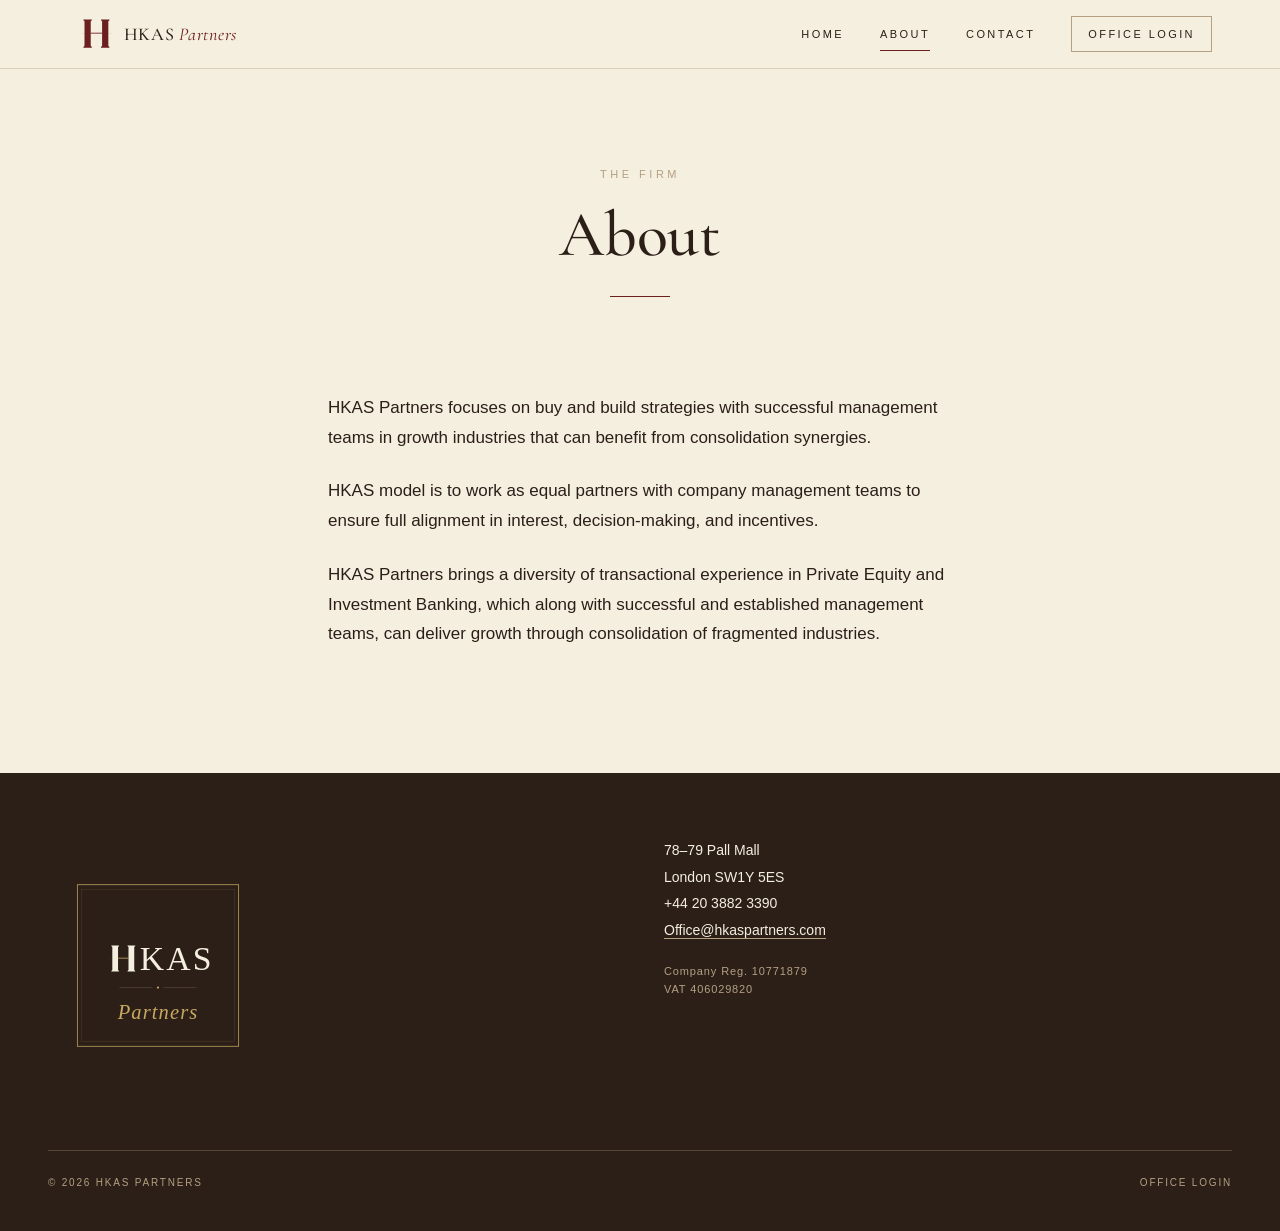
==== about.html @ 57da315a "Add files via upload" ====
<!DOCTYPE html>
<html lang="en">
<head>
<meta charset="UTF-8">
<title>About — HKAS Partners</title>
<meta name="viewport" content="width=device-width, initial-scale=1">
<meta name="description" content="About HKAS Partners — boutique private equity focused on buy-and-build with successful management teams.">
<link rel="icon" type="image/svg+xml" href="assets/favicon.svg">
<link rel="icon" type="image/png" href="assets/favicon.png">
<link rel="stylesheet" href="assets/style.css">
</head>
<body>

<header class="site-header">
  <div class="header-inner">
    <a href="index.html" class="brand" aria-label="HKAS Partners — Home">
      <img src="assets/monogram.svg" alt="" class="mark" aria-hidden="true">
      <span class="brand-name">HKAS <em>Partners</em></span>
    </a>
    <nav class="primary">
      <a href="index.html">Home</a>
      <a href="about.html" class="active">About</a>
      <a href="contact.html">Contact</a>
      <a href="https://o.hkaspartners.com" class="portal" target="_blank" rel="noopener">Office Login</a>
    </nav>
  </div>
</header>

<main>

  <section class="page-head">
    <div class="eyebrow">The firm</div>
    <h1>About</h1>
    <div class="rule"></div>
  </section>

  <section class="prose">
    <p>HKAS Partners focuses on buy and build strategies with successful management teams in growth industries that can benefit from consolidation synergies.</p>

    <p>HKAS model is to work as equal partners with company management teams to ensure full alignment in interest, decision-making, and incentives.</p>

    <p>HKAS Partners brings a diversity of transactional experience in Private Equity and Investment Banking, which along with successful and established management teams, can deliver growth through consolidation of fragmented industries.</p>
  </section>

</main>

<footer class="site-footer">
  <div class="footer-inner">
    <div class="footer-brand">
      <img src="assets/badge-inverted.svg" alt="HKAS Partners" class="badge">
    </div>
    <div class="footer-info">
      78–79 Pall Mall<br>
      London SW1Y 5ES<br>
      +44 20 3882 3390<br>
      <a href="mailto:Office@hkaspartners.com" style="color: var(--vellum); border-bottom: 0.5px solid var(--stone);">Office@hkaspartners.com</a>
      <div class="meta">
        Company Reg. 10771879<br>
        VAT 406029820
      </div>
    </div>
  </div>
  <div class="footer-bar">
    <span>© 2026 HKAS Partners</span>
    <a href="https://o.hkaspartners.com" target="_blank" rel="noopener">Office Login</a>
  </div>
</footer>

</body>
</html>
---- assets/style.css ----
/* HKAS Partners — Site Styles
   Logo: box badge (H monogram + KAS + Partners). Body: Helvetica Neue / Arial.
   Display: Cormorant Garamond. */

@import url('https://fonts.googleapis.com/css2?family=Cormorant+Garamond:wght@400;500&display=swap');

:root {
  --vellum:        #F5EFE0;
  --vellum-light:  #FAF7EF;
  --oxblood:       #6B1F1F;
  --oxblood-deep:  #4A1212;
  --espresso:      #2B1F18;
  --stone:         #B5A082;
  --gold:          #C9A961;

  --serif: 'Cormorant Garamond', 'EB Garamond', Georgia, serif;
  --sans:  'Helvetica Neue', Helvetica, Arial, sans-serif;
  --mono:  'SF Mono', 'Courier New', monospace;
}

* { box-sizing: border-box; }
html, body { margin: 0; padding: 0; }
body {
  background: var(--vellum);
  color: var(--espresso);
  font-family: var(--sans);
  font-size: 16px;
  line-height: 1.65;
  -webkit-font-smoothing: antialiased;
  -moz-osx-font-smoothing: grayscale;
}

a { color: var(--oxblood); text-decoration: none; transition: color 0.18s ease; }
a:hover { color: var(--oxblood-deep); }

/* ---------- Header ---------- */
.site-header {
  position: sticky; top: 0; z-index: 50;
  background: var(--vellum);
  border-bottom: 0.5px solid rgba(181, 160, 130, 0.4);
}
.header-inner {
  max-width: 1240px;
  margin: 0 auto;
  padding: 14px 48px;
  display: flex;
  align-items: center;
  justify-content: space-between;
}
.brand {
  display: flex;
  align-items: center;
  gap: 12px;
  line-height: 1;
}
.brand img.mark { height: 40px; width: auto; display: block; }
.brand-name {
  font-family: var(--serif);
  font-size: 18px;
  font-weight: 500;
  letter-spacing: 0.04em;
  color: var(--espresso);
}
.brand-name em { font-style: italic; font-weight: 400; color: var(--oxblood); }

nav.primary { display: flex; gap: 36px; align-items: center; }
nav.primary a {
  font-family: var(--sans);
  font-size: 11px;
  letter-spacing: 0.22em;
  text-transform: uppercase;
  color: var(--espresso);
  padding: 8px 0;
  position: relative;
  white-space: nowrap;
  font-weight: 400;
}
nav.primary a:hover { color: var(--oxblood); }
nav.primary a.active::after {
  content: '';
  position: absolute;
  left: 0; right: 0; bottom: 0;
  height: 0.6px;
  background: var(--oxblood);
}
nav.primary a.portal {
  border: 0.5px solid var(--stone);
  padding: 8px 16px;
  border-radius: 0;
  white-space: nowrap;
}
nav.primary a.portal:hover {
  background: var(--espresso);
  color: var(--vellum);
  border-color: var(--espresso);
}

/* ---------- Hero ---------- */
.hero {
  position: relative;
  overflow: hidden;
  min-height: 80vh;
  display: flex;
  flex-direction: column;
  justify-content: center;
  align-items: center;
  padding: 90px 48px 80px;
  text-align: center;
  color: var(--vellum);
  background: #1a1410;
}
.hero-slides { position: absolute; inset: 0; z-index: 0; }
.hero-slide {
  position: absolute;
  inset: 0;
  background-size: cover;
  background-position: center;
  background-repeat: no-repeat;
  opacity: 0;
  transition: opacity 1.6s ease-in-out;
}
.hero-slide.active { opacity: 1; }
.hero-slide[data-slide="3"] { background-position: center 35%; }
.hero-overlay {
  position: absolute;
  inset: 0;
  background: linear-gradient(180deg, rgba(43, 31, 24, 0.15) 0%, rgba(43, 31, 24, 0.35) 100%);
  z-index: 1;
}
.hero-content {
  position: relative;
  z-index: 2;
  display: flex;
  flex-direction: column;
  align-items: center;
  max-width: 720px;
}
.hero img.badge {
  width: 340px;
  height: auto;
  margin: 0 auto 28px;
  filter: drop-shadow(0 12px 40px rgba(0,0,0,0.55));
}
.hero .tagline {
  max-width: 600px;
  margin: 0 auto;
  font-family: var(--serif);
  font-size: 22px;
  line-height: 1.45;
  font-style: italic;
  color: var(--vellum);
  font-weight: 400;
  text-shadow: 0 1px 8px rgba(0,0,0,0.5);
}
.hero-rule {
  width: 60px; height: 0.6px;
  background: var(--gold);
  margin: 32px auto 0;
  opacity: 0.85;
}

/* ---------- Page heads (About, Contact) ---------- */
.page-head {
  padding: 96px 48px 56px;
  text-align: center;
}
.page-head .eyebrow {
  font-family: var(--sans);
  font-size: 11px;
  letter-spacing: 0.32em;
  text-transform: uppercase;
  color: var(--stone);
  margin-bottom: 18px;
}
.page-head h1 {
  font-family: var(--serif);
  font-weight: 500;
  font-size: clamp(40px, 5vw, 64px);
  margin: 0;
  color: var(--espresso);
  letter-spacing: -0.005em;
  line-height: 1.05;
}
.page-head .rule {
  width: 60px; height: 0.6px;
  background: var(--oxblood);
  margin: 28px auto 0;
}

/* ---------- Section ---------- */
section.prose {
  max-width: 720px;
  margin: 0 auto;
  padding: 40px 48px 100px;
}
section.prose p {
  font-size: 17px;
  line-height: 1.75;
  color: var(--espresso);
  margin: 0 0 24px;
}

/* ---------- Principles strip ---------- */
.principles {
  background: var(--vellum-light);
  border-top: 0.5px solid rgba(181, 160, 130, 0.4);
  border-bottom: 0.5px solid rgba(181, 160, 130, 0.4);
  padding: 80px 48px;
}
.principles-inner {
  max-width: 1180px;
  margin: 0 auto;
  display: grid;
  grid-template-columns: repeat(3, 1fr);
  gap: 64px;
}
.principles .num {
  font-family: var(--serif);
  font-size: 14px;
  color: var(--stone);
  margin-bottom: 8px;
  letter-spacing: 0.04em;
}
.principles h3 {
  font-family: var(--sans);
  font-size: 11px;
  letter-spacing: 0.24em;
  text-transform: uppercase;
  color: var(--oxblood);
  margin: 0 0 14px;
  font-weight: 500;
}
.principles p {
  font-size: 15px;
  line-height: 1.65;
  color: var(--espresso);
  margin: 0;
}

/* ---------- Contact ---------- */
.contact-inner {
  max-width: 720px;
  margin: 0 auto;
  padding: 0 48px 96px;
}
.contact-grid {
  display: grid;
  grid-template-columns: 1fr;
  gap: 8px;
  margin: 0 0 56px;
  text-align: center;
}
.contact-grid a {
  font-family: var(--serif);
  font-size: 22px;
}
.contact-grid span {
  font-family: var(--serif);
  font-size: 18px;
}
.contact-grid .label {
  font-family: var(--sans);
  font-size: 10px;
  letter-spacing: 0.28em;
  text-transform: uppercase;
  color: var(--stone);
  margin-bottom: 4px;
  margin-top: 18px;
}

form.contact-form { display: flex; flex-direction: column; gap: 16px; }
form.contact-form .label {
  font-family: var(--sans);
  font-size: 10px;
  letter-spacing: 0.22em;
  text-transform: uppercase;
  color: var(--stone);
  margin-bottom: 4px;
}
form.contact-form input,
form.contact-form textarea {
  width: 100%;
  padding: 14px 0 12px;
  border: 0;
  border-bottom: 0.5px solid rgba(181, 160, 130, 0.6);
  background: transparent;
  font-family: var(--sans);
  font-size: 16px;
  color: var(--espresso);
  outline: none;
  transition: border-color 0.2s ease;
}
form.contact-form input:focus,
form.contact-form textarea:focus { border-bottom-color: var(--oxblood); }
form.contact-form textarea { resize: vertical; min-height: 120px; padding-top: 14px; }
form.contact-form ::placeholder { color: var(--stone); opacity: 0.7; }

form.contact-form button {
  margin-top: 16px;
  padding: 14px 28px;
  background: var(--espresso);
  color: var(--vellum);
  border: 0;
  font-family: var(--sans);
  font-size: 11px;
  letter-spacing: 0.28em;
  text-transform: uppercase;
  cursor: pointer;
  align-self: flex-start;
  transition: background 0.2s ease;
}
form.contact-form button:hover { background: var(--oxblood); }

/* ---------- Footer ---------- */
.site-footer {
  background: var(--espresso);
  color: var(--vellum);
  padding: 64px 48px 40px;
}
.footer-inner {
  max-width: 1240px;
  margin: 0 auto;
  display: grid;
  grid-template-columns: 1fr 1fr;
  gap: 48px;
  align-items: start;
}
.footer-brand img.badge {
  max-width: 220px;
  width: 100%;
  height: auto;
  display: block;
}

.footer-info { font-family: var(--sans); color: var(--vellum); line-height: 1.9; font-size: 14px; }
.footer-info .meta { font-size: 11px; letter-spacing: 0.08em; color: var(--stone); margin-top: 18px; line-height: 1.7; }

.footer-bar {
  max-width: 1240px;
  margin: 56px auto 0;
  padding-top: 24px;
  border-top: 0.5px solid rgba(181, 160, 130, 0.3);
  display: flex;
  justify-content: space-between;
  font-family: var(--sans);
  font-size: 10px;
  letter-spacing: 0.18em;
  color: var(--stone);
  text-transform: uppercase;
}
.footer-bar a { color: var(--stone); }
.footer-bar a:hover { color: var(--gold); }

/* ---------- Responsive ---------- */
@media (max-width: 760px) {
  .header-inner { padding: 14px 24px; flex-wrap: wrap; gap: 14px; }
  .brand img.mark { height: 32px; }
  .brand-name { font-size: 16px; }
  nav.primary { gap: 18px; flex-wrap: wrap; }
  .hero { padding: 64px 24px 64px; min-height: 70vh; }
  .hero img.badge { width: 240px; }
  .hero .tagline { font-size: 18px; }
  .principles-inner { grid-template-columns: 1fr; gap: 40px; }
  .footer-inner { grid-template-columns: 1fr; }
  section.prose { padding: 24px 24px 80px; }
  .contact-inner { padding: 0 24px 72px; }
}
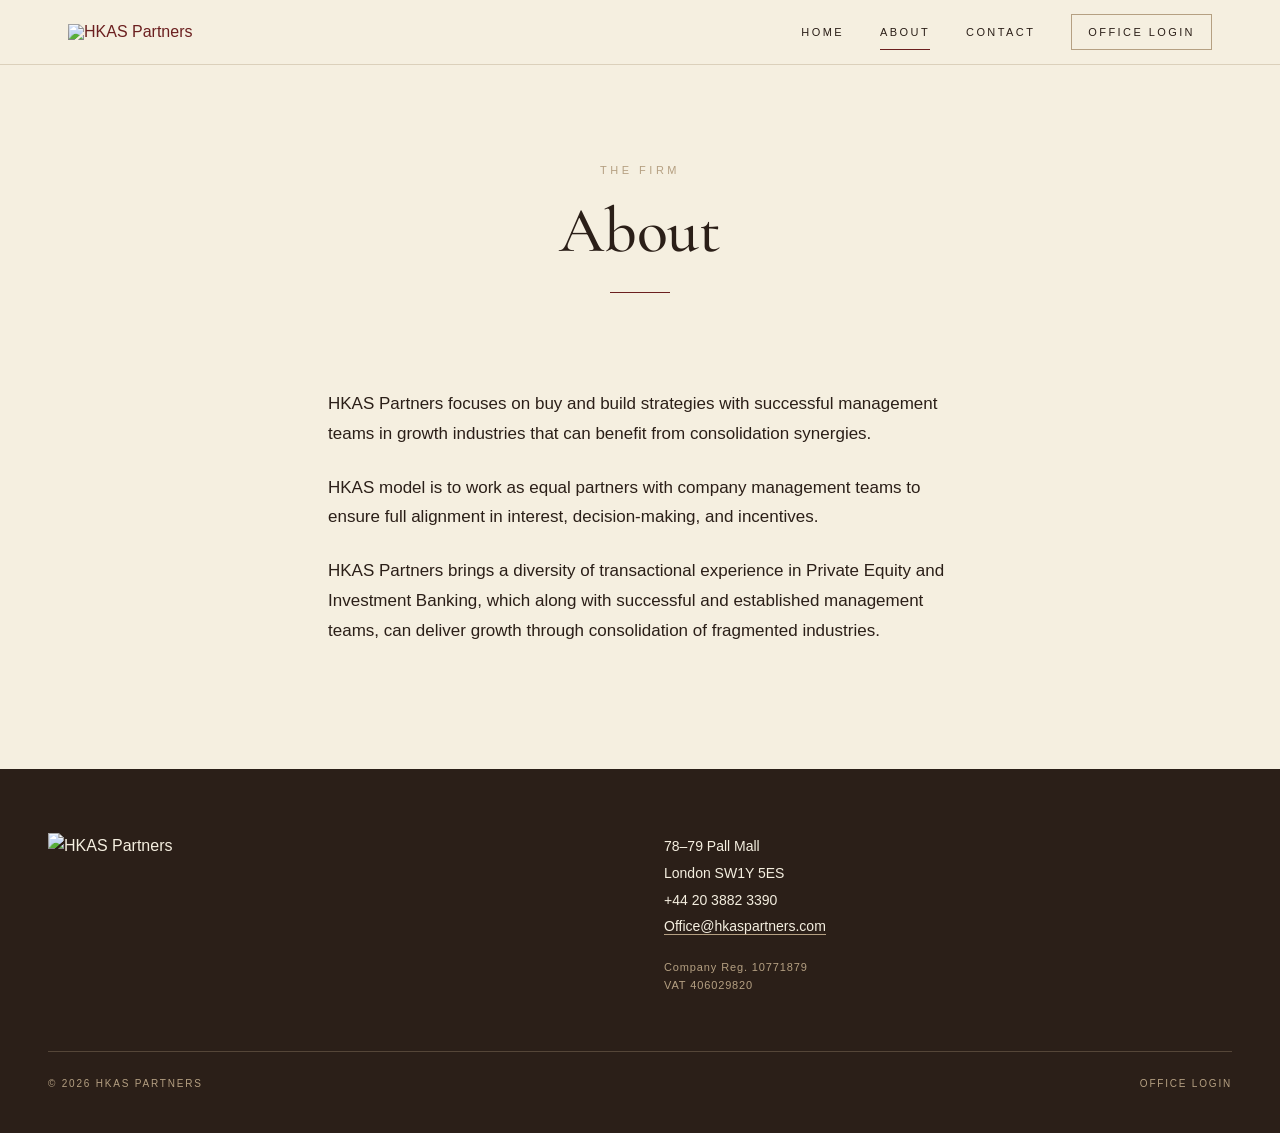
==== commit 2e4fea83: "Update logo to horizontal HKAS Partners lockup (pages)" ====
--- a/about.html
+++ b/about.html
@@ -14,8 +14,7 @@
 <header class="site-header">
   <div class="header-inner">
     <a href="index.html" class="brand" aria-label="HKAS Partners — Home">
-      <img src="assets/monogram.svg" alt="" class="mark" aria-hidden="true">
-      <span class="brand-name">HKAS <em>Partners</em></span>
+      <img src="assets/logo.svg" alt="HKAS Partners" class="brand-logo">
     </a>
     <nav class="primary">
       <a href="index.html">Home</a>
@@ -47,7 +46,7 @@
 <footer class="site-footer">
   <div class="footer-inner">
     <div class="footer-brand">
-      <img src="assets/badge-inverted.svg" alt="HKAS Partners" class="badge">
+      <img src="assets/logo-inverted.svg" alt="HKAS Partners" class="footer-logo">
     </div>
     <div class="footer-info">
       78–79 Pall Mall<br>
--- a/assets/style.css
+++ b/assets/style.css
@@ -365,3 +365,6 @@
   section.prose { padding: 24px 24px 80px; }
   .contact-inner { padding: 0 24px 72px; }
 }
+
+/* Footer: top-align badge with address (offset SVG's internal top padding) */
+.footer-brand img.badge { transform: translateY(-18.5%); }
